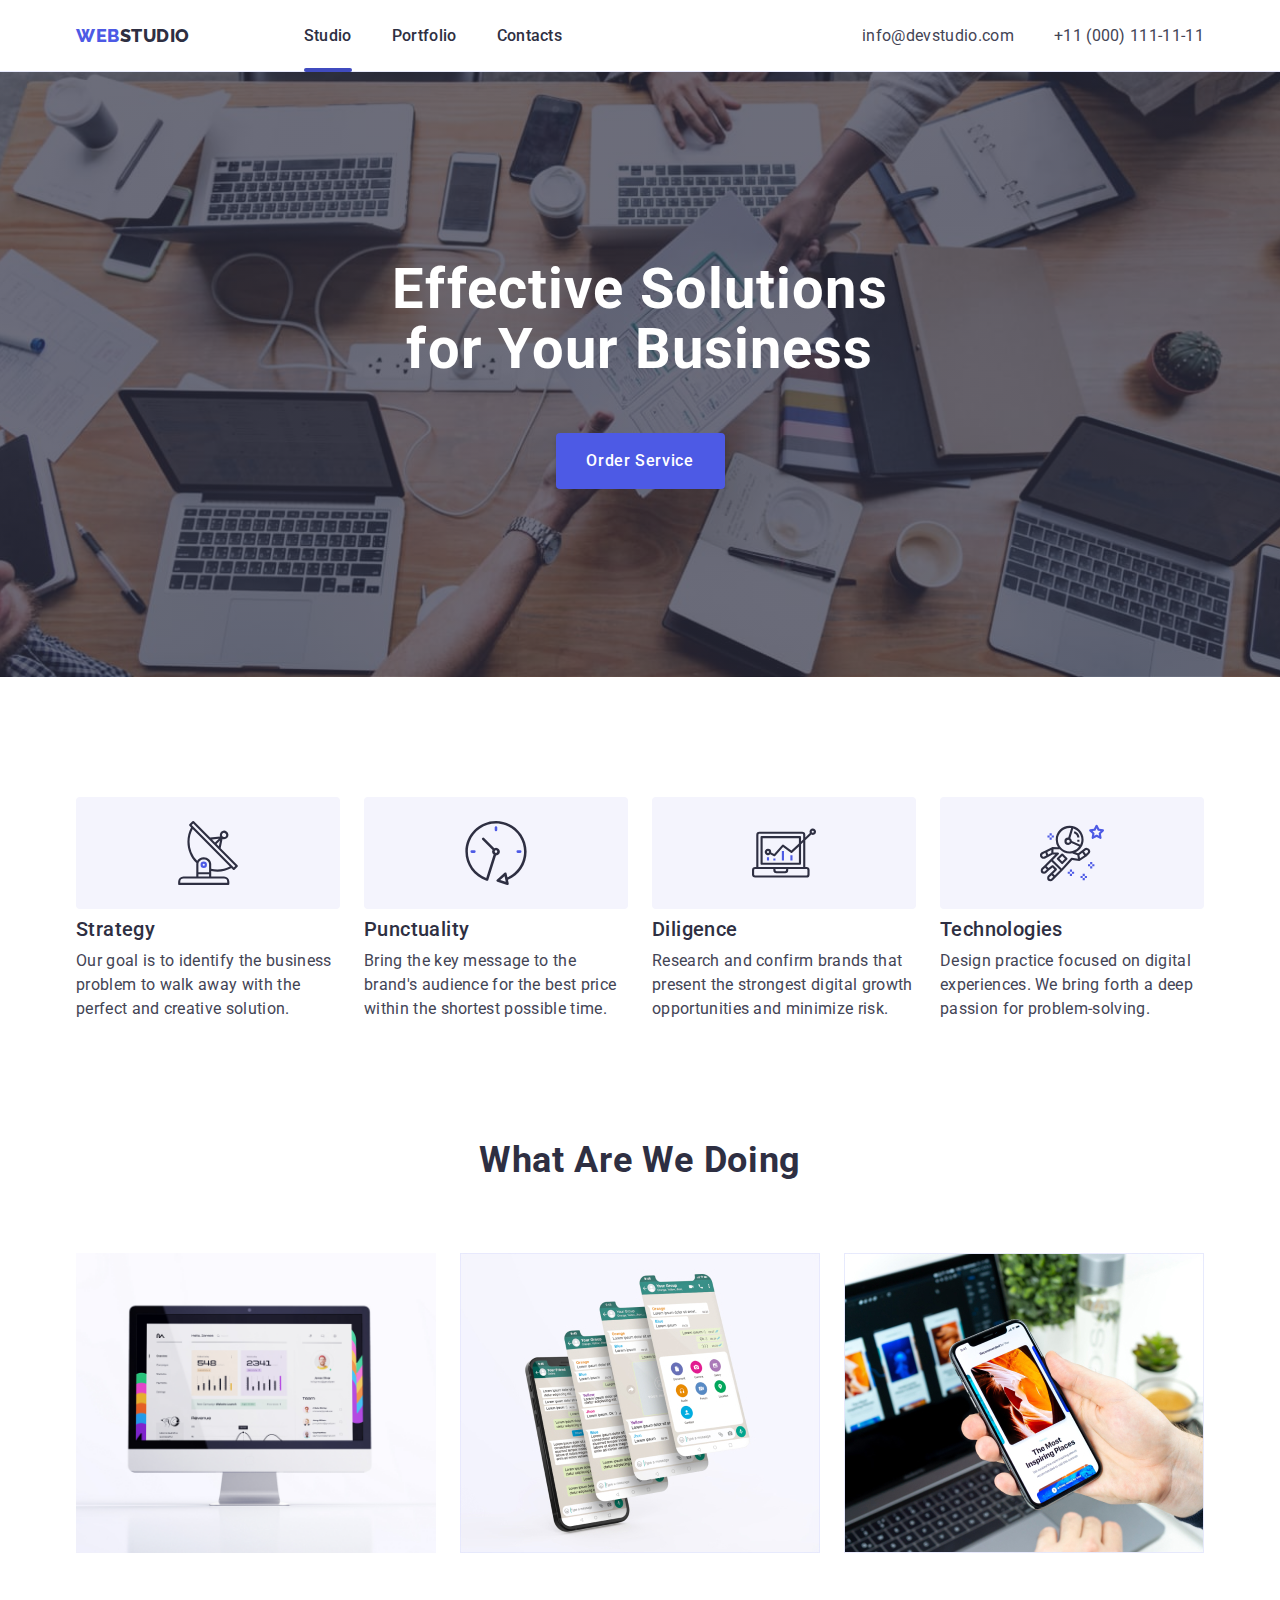
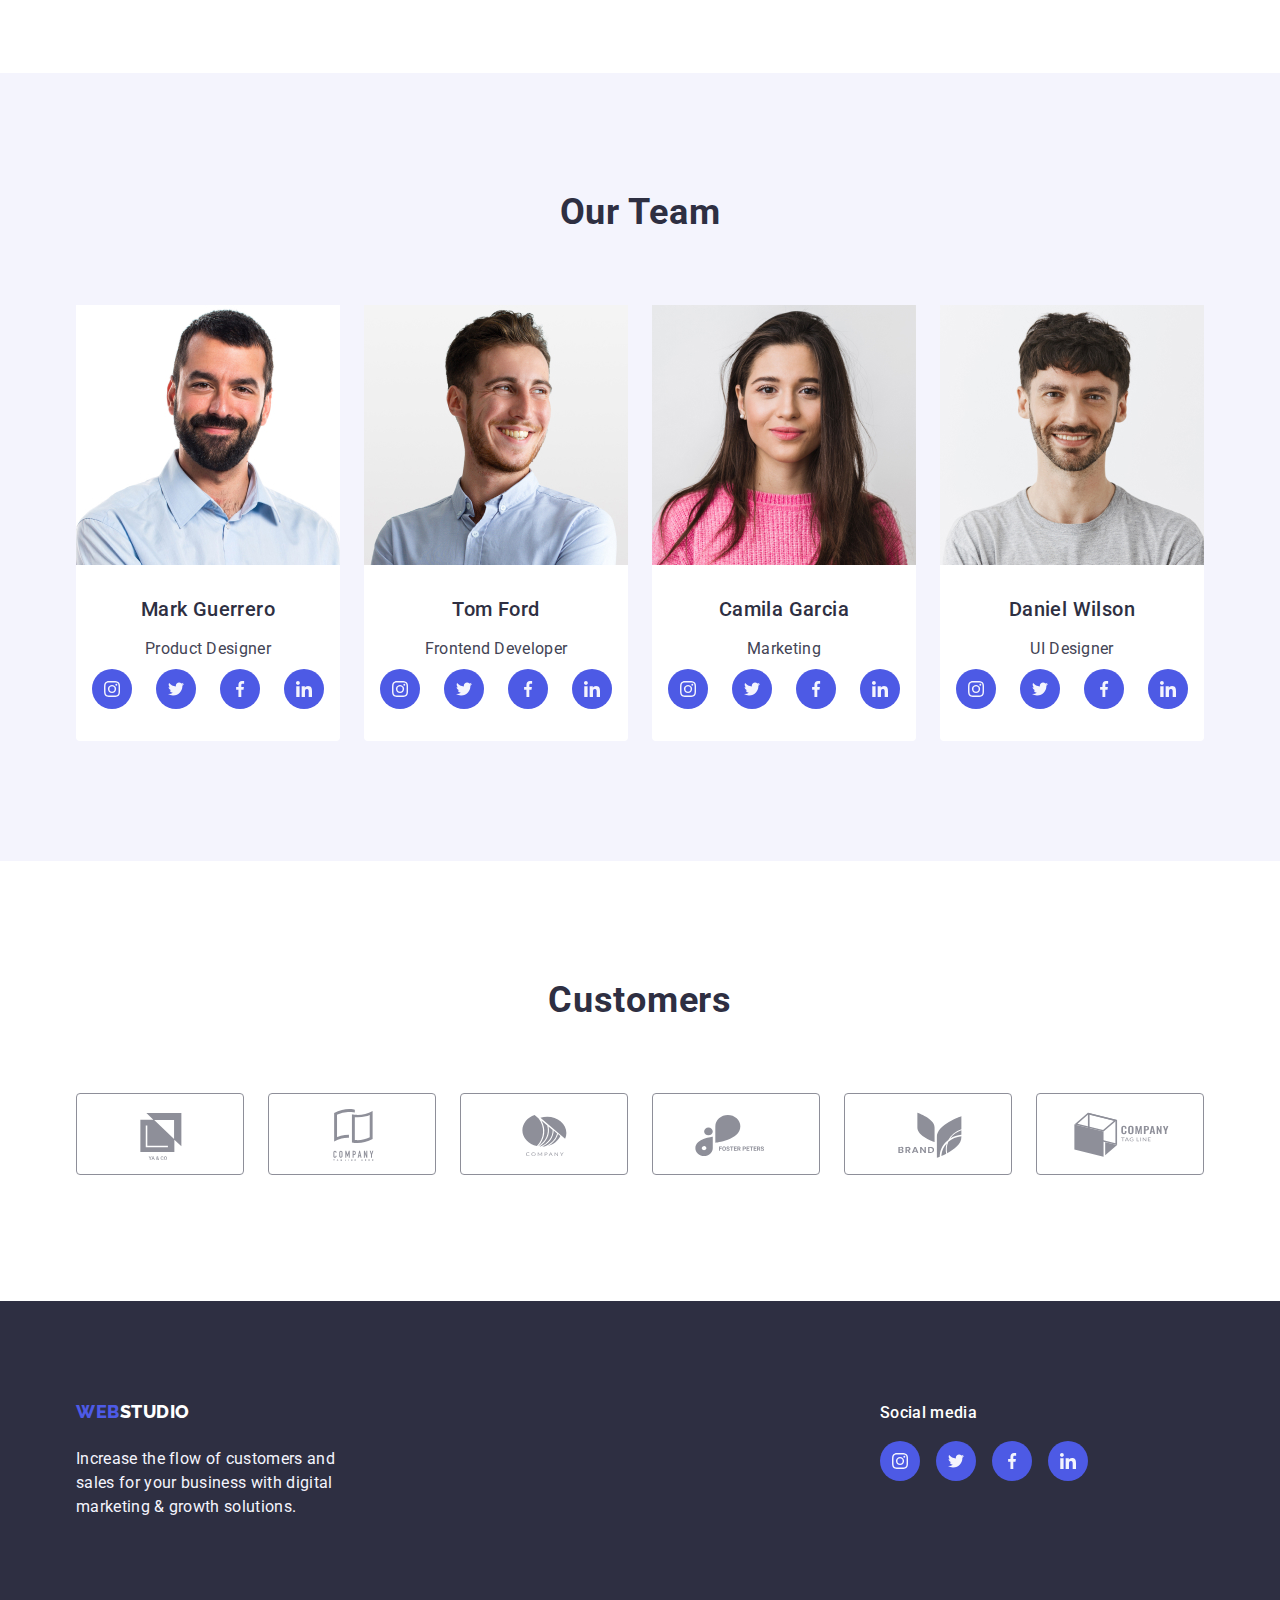
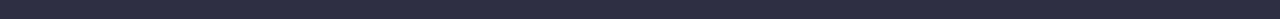
==== index.html @ 78d95cfb "Add files via upload" ====
<!DOCTYPE html>
<html lang="en">

<head>
    <meta charset="UTF-8">
    <meta name="viewport" content="width=device-width, initial-scale=1.0">
    <title>WebStudio</title>
    <link href="https://fonts.googleapis.com/css2?family=Raleway:wght@800&family=Roboto:wght@400;500;700;900&display=swap"
        rel="stylesheet">
    <link rel="stylesheet" href="https://cdnjs.cloudflare.com/ajax/libs/modern-normalize/2.0.0/modern-normalize.min.css">
    <link rel="stylesheet" href="./css/styles.css">
</head>

<body>
    <header class="page-header">
        <div class="container">
            <nav class="header-menu">
                <a class="page-logo" href="./index.html">WEB<spam class="head-studio">STUDIO</spam></a>
                <ul class="header-menu-list">
                    <li class="header-menu-item"><a class="page-nav-link current" href="./index.html">Studio<after></a></li>
                    <li class="header-menu-item"><a class="page-nav-link" href="./portfolio.html">Portfolio</a></li>
                    <li class="header-menu-item"><a class="page-nav-link" href="#contacts">Contacts</a></li>
                </ul>
            </nav>
            <address>
                <ul class="page-address">
                    <li><a class="page-address-link" href="mailto:info@devstudio.com">info@devstudio.com</a></li>
                    <li><a class="page-address-link" href="tel:+1100011111111">+11 (000) 111-11-11</a></li>
                </ul>
            </address>
        </div>
    </header>

    <main>
        <section class="page-main">
            <div class="container">
                <h1 class="page-title">Effective Solutions for Your Business</h1>
                <button class="title-button" type="button" data-modal-open>Order Service</button>
                    <div class="backdrop is-hidden" id="modalBackdrop" data-modal>
                        <div class="modal">
                            <button class="modal-close-btn" data-modal-close>
                                <a class="close-icons">
                                <svg width="8" height="8">
                                    <use href="./images/icons.svg#icon-close-black-18dp">
                                    </use>
                                </svg>
                                </a>
                            </button>
                        </div>
                    </div>
            </div>
        </section>
        
        <section class="page-bloc">
            <div class="container">
                <ul class="page-bloc-list"> 
                    <li>
                        <div class="page-bloc-wrapper">
                            <svg class="page-bloc-icons" width="64" height="64">
                                <use href="./images/icons.svg#icon-antenna-1">
                                </use>
                            </svg>
                        </div>
                        <h3 class="title">Strategy</h3>
                        <p class="text">Our goal is to identify the business problem to walk away with the perfect and creative solution.</p>
                    </li>
                    <li>
                        <div class="page-bloc-wrapper">
                            <svg class="page-bloc-icons" width="64" height="64">
                                <use href="./images/icons.svg#icon-clock-1">
                                </use>
                            </svg>
                        </div>
                        <h3 class="title">Punctuality</h3>
                        <p class="text">Bring the key message to the brand's audience for the best price within the shortest possible time.</p>
                    </li>
                    <li>
                        <div class="page-bloc-wrapper">
                            <svg class="page-bloc-icons" width="64" height="64">
                                <use href="./images/icons.svg#icon-diagram-1">
                                </use>
                            </svg>
                        </div>
                        <h3 class="title">Diligence</h3>
                        <p class="text">Research and confirm brands that present the strongest digital growth opportunities and minimize risk.
                    </p></li>
                    <li>
                        <div class="page-bloc-wrapper">
                            <svg class="page-bloc-icons" width="64" height="64">
                                <use href="./images/icons.svg#icon-astronaut-1">
                                </use>
                            </svg>
                        </div>
                        <h3 class="title">Technologies</h3>
                        <p class="text">Design practice focused on digital experiences. We bring forth a deep passion for problem-solving.</p>
                    </li>
                </ul>
            </div>
        </section>
        <section class="page-what">
            <div class="container">
                <h2 class="section-title">What Are We Doing</h2>
                <ul class="page-img">
                    <li class="page-img-item"><img src="./images/path-to-your-image-desktop.jpg" alt="Desktop project" width="360" height="300"></li>
                    <li class="page-img-item"><img src="./images/path-to-your-image-mobile.jpg" alt="Mobile project" width="360" height="300"></li>
                    <li class="page-img-item"><img src="./images/path-to-your-image-other.jpg" alt="Other project" width="360" height="300"></li>
                </ul>
            </div>
        </section>
        <section class="page-our">
            <div class="container">
                <h2 class="section-title">Our Team</h2>
                <ul class="page-our-img">
                    <li class="page-our-img-item"><img src="./images/path-to-mark-guerrero-image.jpg" alt="Mark Guerrero" width="264" height="260">
                    <div class="title-text">
                    <h3 class="title">Mark Guerrero</h3>
                    <p class="text">Product Designer</p>
                    <ul class="page-our-wrapper" style="display: flex; gap: 24px;">
                        <li class="social-item">
                            <a class="social-link"
                            href="https://instagram.com"
                            title="_blank" rel="noopener norefferrer"
                            aria-label="Link to instagram.com">
                            <svg class="page-icons" width="16" height="16">
                                <use href="./images/icons.svg#icon-instagram">
                                </use>
                            </svg>
                            </a>
                        </li>
                        <li class="social-item">
                            <a class="social-link" 
                            href="https://twitter.com" 
                            title="_blank" rel="noopener norefferrer"
                            aria-label="Link to twitter.com">
                            <svg class="page-icons" width="16" height="16">
                            <use href="./images/icons.svg#icon-twitter">
                            </use>
                            </svg>
                            </a>
                        </li>
                        <li class="social-item">
                            <a class="social-link" 
                            href="https://facebook.com" 
                            title="_blank" rel="noopener norefferrer"
                            aria-label="Link to facebook.com">
                            <svg class="page-icons" width="16" height="16">
                            <use href="./images/icons.svg#icon-facebook">
                            </use>
                            </svg>
                            </a>
                        </li>
                        <li class="social-item">
                            <a class="social-link" 
                            href="https://linkedin.com" 
                            title="_blank" rel="noopener norefferrer"
                            aria-label="Link to linkedin.com">
                            <svg class="page-icons" width="16" height="16">
                            <use href="./images/icons.svg#icon-linkedin">
                            </use>
                            </svg>
                            </a>
                        </li>
                    </ul>
                    </div>
                    </li>
                    <li class="page-our-img-item"><img src="./images/path-to-tom-ford-image.jpg" alt="Tom Ford" width="264" height="260">
                    <div class="title-text">
                    <h3 class="title">Tom Ford</h3>
                    <p class="text">Frontend Developer</p>
                    <ul class="page-our-wrapper" style="display: flex; gap: 24px;">
                        <li class="social-item">
                            <a class="social-link" href="https://instagram.com" title="_blank" rel="noopener norefferrer"
                                aria-label="Link to instagram.com">
                                <svg class="page-icons" width="16" height="16">
                                    <use href="./images/icons.svg#icon-instagram">
                                    </use>
                                </svg>
                            </a>
                        </li>
                        <li class="social-item">
                            <a class="social-link" href="https://twitter.com" title="_blank" rel="noopener norefferrer"
                                aria-label="Link to twitter.com">
                                <svg class="page-icons" width="16" height="16">
                                    <use href="./images/icons.svg#icon-twitter">
                                    </use>
                                </svg>
                            </a>
                        </li>
                        <li class="social-item">
                            <a class="social-link" href="https://facebook.com" title="_blank" rel="noopener norefferrer"
                                aria-label="Link to facebook.com">
                                <svg class="page-icons" width="16" height="16">
                                    <use href="./images/icons.svg#icon-facebook">
                                    </use>
                                </svg>
                            </a>
                        </li>
                        <li class="social-item">
                            <a class="social-link" href="https://linkedin.com" title="_blank" rel="noopener norefferrer"
                                aria-label="Link to linkedin.com">
                                <svg class="page-icons" width="16" height="16">
                                    <use href="./images/icons.svg#icon-linkedin">
                                    </use>
                                </svg>
                            </a>
                        </li>
                    </ul>
                    </div>
                    </li>
                    <li class="page-our-img-item"><img src="./images/path-to-camila-garcia-image.jpg" alt="Camila Garcia" width="264" height="260">
                    <div class="title-text">
                    <h3 class="title">Camila Garcia</h3>
                    <p class="text">Marketing</p>
                    <ul class="page-our-wrapper" style="display: flex; gap: 24px;">
                        <li class="social-item">
                            <a class="social-link" href="https://instagram.com" title="_blank" rel="noopener norefferrer"
                                aria-label="Link to instagram.com">
                                <svg class="page-icons" width="16" height="16">
                                    <use href="./images/icons.svg#icon-instagram">
                                    </use>
                                </svg>
                            </a>
                        </li>
                        <li class="social-item">
                            <a class="social-link" href="https://twitter.com" title="_blank" rel="noopener norefferrer"
                                aria-label="Link to twitter.com">
                                <svg class="page-icons" width="16" height="16">
                                    <use href="./images/icons.svg#icon-twitter">
                                    </use>
                                </svg>
                            </a>
                        </li>
                        <li class="social-item">
                            <a class="social-link" href="https://facebook.com" title="_blank" rel="noopener norefferrer"
                                aria-label="Link to facebook.com">
                                <svg class="page-icons" width="16" height="16">
                                    <use href="./images/icons.svg#icon-facebook">
                                    </use>
                                </svg>
                            </a>
                        </li>
                        <li class="social-item">
                            <a class="social-link" href="https://linkedin.com" title="_blank" rel="noopener norefferrer"
                                aria-label="Link to linkedin.com">
                                <svg class="page-icons" width="16" height="16">
                                    <use href="./images/icons.svg#icon-linkedin">
                                    </use>
                                </svg>
                            </a>
                        </li>
                    </ul>
                    </div>
                    </li>
                    <li class="page-our-img-item"><img src="./images/path-to-daniel-wilson-image.jpg" alt="Daniel Wilson" width="264" height="260">
                    <div class="title-text">
                    <h3 class="title">Daniel Wilson</h3>
                    <p class="text">UI Designer</p>
                    <ul class="page-our-wrapper" style="display: flex; gap: 24px;">
                        <li class="social-item">
                            <a class="social-link" href="https://instagram.com" title="_blank" rel="noopener norefferrer"
                                aria-label="Link to instagram.com">
                                <svg class="page-icons" width="16" height="16">
                                    <use href="./images/icons.svg#icon-instagram">
                                    </use>
                                </svg>
                            </a>
                        </li>
                        <li class="social-item">
                            <a class="social-link" href="https://twitter.com" title="_blank" rel="noopener norefferrer"
                                aria-label="Link to twitter.com">
                                <svg class="page-icons" width="16" height="16">
                                    <use href="./images/icons.svg#icon-twitter">
                                    </use>
                                </svg>
                            </a>
                        </li>
                        <li class="social-item">
                            <a class="social-link" href="https://facebook.com" title="_blank" rel="noopener norefferrer"
                                aria-label="Link to facebook.com">
                                <svg class="page-icons" width="16" height="16">
                                    <use href="./images/icons.svg#icon-facebook">
                                    </use>
                                </svg>
                            </a>
                        </li>
                        <li class="social-item">
                            <a class="social-link" href="https://linkedin.com" title="_blank" rel="noopener norefferrer"
                                aria-label="Link to linkedin.com">
                                <svg class="page-icons" width="16" height="16">
                                    <use href="./images/icons.svg#icon-linkedin">
                                    </use>
                                </svg>
                            </a>
                        </li>
                    </ul>
                    </div>
                    </li>
                </ul>
            </div>
        </section>
        <section class="page-customers">
            <div class="container">
                <h2 class="section-title">Customers</h2>
                <ul style="display: flex; gap: 24px;">
                    <li class="page-customers-wrapper">
                        <a class="page-customers-link">
                        <svg class="page-customers-icons" width="104" height="56">
                            <use href="./images/icons.svg#icon-Logo">
                            </use>
                        </svg>
                        </a>
                    </li>
                    <li class="page-customers-wrapper">
                        <a class="page-customers-link">
                        <svg class="page-customers-icons" width="104" height="56">
                            <use href="./images/icons.svg#icon-Logo-1">
                            </use>
                        </svg>
                        </a>
                    </li>
                    <li class="page-customers-wrapper">
                        <a class="page-customers-link">
                        <svg class="page-customers-icons" width="104" height="56">
                            <use href="./images/icons.svg#icon-Logo-2">
                            </use>
                        </svg>
                        </a>
                    </li>
                    <li class="page-customers-wrapper">
                        <a class="page-customers-link">
                            <svg class="page-customers-icons" width="104" height="56">
                                <use href="./images/icons.svg#icon-Logo-5">
                                </use>
                            </svg>
                        </a>
                    </li>
                    <li class="page-customers-wrapper">
                        <a class="page-customers-link">
                        <svg class="page-customers-icons" width="104" height="56">
                            <use href="./images/icons.svg#icon-Logo-3">
                            </use>
                        </svg>
                        </a>
                    </li>
                    <li class="page-customers-wrapper">
                        <a class="page-customers-link">
                        <svg class="page-customers-icons" width="104" height="56">
                            <use href="./images/icons.svg#icon-Logo-4">
                            </use>
                        </svg>
                        </a>
                    </li>
                </ul>
            </div>
        </section>
    </main>

    <footer class="page-footer">
        <div class="container">
        <div class="page-footer-logo">
            <a class="page-logo" href="./index.html">WEB<spam class="footer-studio">STUDIO</spam></a>
                <p class="text-footer">Increase the flow of customers and sales for your business with digital marketing & growth solutions.</p>
        </div>
        <div class="page-footer-text">
                <p class="title-footer">Social media</p>
        <ul class="page-our-wrapper" style="display: flex; gap: 16px;">
            <li class="social-item">
                <a class="footer-social-link" href="https://instagram.com" title="_blank" rel="noopener norefferrer"
                    aria-label="Link to instagram.com">
                    <svg class="page-icons" width="16" height="16">
                        <use href="./images/icons.svg#icon-instagram">
                        </use>
                    </svg>
                </a>
            </li>
            <li class="social-item">
                <a class="footer-social-link" href="https://twitter.com" title="_blank" rel="noopener norefferrer"
                    aria-label="Link to twitter.com">
                    <svg class="page-icons" width="16" height="16">
                        <use href="./images/icons.svg#icon-twitter">
                        </use>
                    </svg>
                </a>
            </li>
            <li class="social-item">
                <a class="footer-social-link" href="https://facebook.com" title="_blank" rel="noopener norefferrer"
                    aria-label="Link to facebook.com">
                    <svg class="page-icons" width="16" height="16">
                        <use href="./images/icons.svg#icon-facebook">
                        </use>
                    </svg>
                </a>
            </li>
            <li class="social-item">
                <a class="footer-social-link" href="https://linkedin.com" title="_blank" rel="noopener norefferrer"
                    aria-label="Link to linkedin.com">
                    <svg class="page-icons" width="16" height="16">
                        <use href="./images/icons.svg#icon-linkedin">
                        </use>
                    </svg>
                </a>
            </li>
        </ul>
        </div>
        </div>
    </footer>
    <script src="./js/modal.js"></script>
</body>

</html>
---- css/styles.css ----
:root {
    --iris: #4d5ae5;
    --ocean: #404bbf;
    --navy-blue: #2e2f42;
    --green: #31d0aa;
    --slate: #434455;
    --light-slate: #8e8f99;
    --cornflower: #e7e9fc;
    --cloud: #f4f4fd;
    --navy-blue-modal: rgba(46, 47, 66, 0.4);
    --grey: rgba(46, 47, 66, 0.7);
    --white: #fff;
    --dairy: #fcfcfc;
}

:root {
    --font-family: "Roboto", sans-serif;
    --second-family: "Raleway", sans-serif;
}

body {
    font-family: 'Roboto', sans-serif;
    color:#434455;;
    background: var(--white);
    font-size: 16px;
    line-height: 1.5;
}

h1,
h2,
h3,
h4,
h5,
h6,
p,
ul {
    margin: 0;
    padding: 0;
}

ul {
    list-style-type: none;
}

button {
    cursor: pointer;
}

a {
    text-decoration: none;
}

img {
    display: block;
    max-width: 100%;
    object-fit: cover;
}

.container {
    max-width: 1158px;
    width: 100%;
    padding: 0 15px;
    margin: 0 auto;
    overflow: auto;
}

.container>.item:last-child {
    margin-right: 0;
}

.container>.item:first-child {
    margin-left: 0;
}

.page-header {
    border-bottom: 1px solid var(--CORNFLOWER, #E7E9FC);
    background: var(--WHITE, #FFF);
    height: 72px;
    padding-top: 24px;
    padding-bottom: 24px;
}

.page-header .container {
    display: flex;
    justify-content: space-between;
    align-items: center;
} 

.head-studio {
    color: var(--navy-blue);
}

.page-logo {
    display: flex; 
    align-items: center; 
    margin-bottom: 25.5px;
    }


.page-logo {
    font-family: var(--second-family);
    font-weight: 800;
    font-size: 18px;
    line-height: 117%;
    letter-spacing: 0.54px;
    text-transform: uppercase;
    color: var(--iris);
}

.header-menu {
    display: flex;
    justify-content: space-between;
    align-items: center;
    margin-right: 300px;
    flex-grow: 1;
}

.header-menu-list {
    display: flex;
    gap: 40px;
}

.header-menu-item{

}

.page-nav-link {
    font-family: var(--font-family);
    font-weight: 500;
    font-size: 16px;
    line-height: 150%;
    letter-spacing: 0.32px;
    color: var(--navy-blue);
}

.page-nav-link:hover,
.page-nav-link:focus {
    color: var(--ocean); 
}

.page-nav-link {
        display: block;
        justify-content: center;
        align-items: center;
        flex-shrink: 0;
        line-height: 1,14;
}

.page-nav-link::after {
    content: '';
    display: block;
    width: 100%;
    height: 4px;
    border-radius: 2px;
    background-color: transparent;
    margin-top: 20px;
}

.page-nav-link.current::after {
    background-color: var(--OCEAN, #404BBF);
}


.page-address {
    display: flex;
    gap: 40px;
    justify-content: center;
    align-items: center;
    margin-bottom: 24px;
}

.page-address-link{
    font-family: var(--font-family);
    font-weight: 400;
    font-size: 16px;
    line-height: 150%;
    letter-spacing: 0.02em;
    color: var(--slate);
    font-style: normal;
}

.page-address-link:hover,
.page-address-link:focus {
    color: var(--ocean);
}

.page-address-link {
        display: flex;
        justify-content: center;
        align-items: center;
        flex-shrink: 0;
        gap: 4px;
    }

.page-main {
    background-image: linear-gradient(rgba(46, 47, 66, 0.7),
     rgba(46, 47, 66, 0.7)), url(../images/hero-bg.jpg);
    background-repeat: no-repeat;
    background-position: center;
    background-size: cover;
    padding-top: 188px;
    padding-bottom: 188px;
}

.page-main .container {
    display: flex;
    flex-direction: column;
    justify-content: center;
    align-items: center;
    text-align: center;  
}
.page-title {
    font-family: var(--font-family);
    font-weight: 700;
    font-size: 56px;
    line-height: 107%;
    letter-spacing: 1.12px;
    text-align: center;
    color: var(--white);
    max-width: 500px;
    margin-bottom: 53px;    
}

.title-button{
    font-family: var(--font-family);
    font-weight: 500;
    font-size: 16px;
    line-height: 150%;
    letter-spacing: 0.04em;
    color: var(--white);
    box-shadow: 0 4px 4px 0 rgba(0, 0, 0, 0.15);
    background: var(--iris);
    border-radius: 4px;
    width: 169px;
    height: 56px;
    border: none;        
}

.title-button .container {
        align-items: flex-start;
        gap: 10px;
        padding: 16px 32px;
}

.title-button:hover,
.title-button:focus {
    background: var(--ocean);
}

.backdrop{
    position: fixed;
        top: 80;
        left: 516;
        width: 408px;
        height: 584px;
        border-radius: 4px;
        background: var(--DAIRY, #FCFCFC);
        z-index: 1050;
        display: flex;
        align-items: center;
        justify-content: center;
}

.is-hidden {
    display: none;  
}

.backdrop.is-hidden {
    visibility: hidden;
    opacity: 0;
    pointer-events: none;
}

.backdrop:not(.is-hidden) {
    visibility: visible;
    opacity: 1;
    pointer-events: auto;
}

.modal {
    position: fixed;
    top: 80;
    left: 516;
    width: 408px;
    height: 584px;
    border-radius: 4px;
    z-index: 1051;
    display: flex;
}

.modal-close-btn {
    position: absolute;
    top: 10px;
    right: 10px;
    border: none;
    background: transparent;
    font-size: 24px;
    cursor: pointer;
    display: flex;
    fill: var(--CORNFLOWER, #E7E9FC);
}

.close-icons {
    display: flex;
    justify-content: center;
    align-items: center;
    width: 24px;
    height: 24px;
    color: #2E2F42;
    border-radius: 12px;
    top: 24px;
    right: 24px;
}

.page-bloc{
    padding-top: 120px;
    padding-bottom: 120px;
}

.page-bloc .container {
    display: flex;
    flex-direction: row; 
    justify-content: space-between;
    align-items: center;
    gap: 24px;
}

.page-bloc-list {
    display: flex;
    align-items: flex-start;
    gap: 24px;
}

.page-bloc-wrapper {
    width: 264px;
    height: 112px;
    flex-shrink: 0;
    border-radius: 4px;
    background: var(--CLOUD, #F4F4FD);
    box-sizing: border-box;
    padding: 24px;
    display: flex;
    justify-content: center;
    align-items: center;
    margin-bottom: 8px; 
}

.section-title {
    font-family: var(--font-family);
    font-weight: 700;
    font-size: 36px;
    line-height: 111%;
    letter-spacing: 0.02em;
    text-transform: capitalize;
    text-align: center;
    color: var(--navy-blue);
    margin-bottom: 72px;
}

.page-what {
    padding-bottom: 120px;
}

.page-img {
    display: flex;
    flex-direction: row;
    justify-content: space-between;
    align-items: center;
    gap: 24px;
}

.page-img-item {
    width: 100%;
    width: calc(100% - 48px);
}

.page-our {
    background: var(--CLOUD, #F4F4FD);
    padding-top: 120px;
    padding-bottom: 120px;
}

.page-our-img {
    display: flex;
    flex-direction: row;
    justify-content: space-between;
    align-items: center;
    gap: 24px;
}

.page-our-img-item {
        flex-direction: column;
        justify-content: center;
        align-items: center;
        gap: 32px;
        border-radius: 0px 0px 4px 4px;
        background: var(--WHITE, #FFF);
}

.page-our-wrapper {
    fill: var(--cloud);
}

.social-item{
    
}

.social-link {
    display: flex;
    justify-content: center;
    align-items: center;
    width: 40px;
    height: 40px;
    background: var(--iris);
    border-radius: 20px;
}

.social-link:hover,
.social-link:focus {
    background: var(--ocean);
} 

.title {
    font-family: var(--font-family);
    font-weight: 500;
    font-size: 20px;
    line-height: 120%;
    letter-spacing: 0.02em;
    color: var(--navy-blue);
    margin-bottom: 8px;
}

.text {
    font-family: var(--font-family);
    font-weight: 400;
    font-size: 16px;
    line-height: 150%;
    letter-spacing: 0.02em;
    color: var(--slate);
}

.title-text {
    display: flex;
        flex-direction: column;
        justify-content: center;
        align-items: center;
        gap: 8px;
        padding-bottom: 32px;
        padding-top: 32px;
        padding-left: 16px;
        padding-right: 16px;
        text-align: center;
}

.button-top {
    padding-top: 96px;
    padding-bottom: 72px;
}

.button-group {
    display: flex;
    flex-direction: row;
    justify-content: center;
    align-items: center;
    gap: 24px;
    margin-bottom: 72px;
}

.page-button {
    font-family: var(--font-family);
    font-weight: 500;
    font-size: 16px;
    line-height: 150%;
    letter-spacing: 0.04em;
    text-align: center;
    color: var(--iris);
    background: var(--cloud);
    padding: 12px 24px;
    border: 1px solid #fff;
    cursor: pointer;
}

.page-button:hover,
.page-button:focus {
    background: var(--ocean);
    color: #fff;
}

.grid {
    display: flex;
    grid-template-columns: repeat(3, 1fr);
    gap: 24px;
    padding: 32px;
    flex-wrap: wrap;
}

.grid-item {
    width: 100%;
    width: calc((100% - 48px)/3);
}

.title-text-grid {
    display: flex;
    flex-direction: column;
    flex-shrink: 0;
    gap: 8px;
    padding-bottom: 32px;
    padding-top: 32px;
    padding-left: 16px;
    padding-right: 16px;
    border: 1px solid var(--CORNFLOWER, #E7E9FC);
    background: var(--WHITE, #FFF);
}

.page-customers{
    padding-top: 120px;
    padding-bottom: 120px;
}

.page-customers .container {

}

.page-customers-wrapper{
    width: 168px;
    height: 88px;
}

.page-customers-link{
    display: inline-flex;
    align-items: flex-start;
    width: 100%;
    justify-content: center;
    padding: 12px;
    fill: var(--LIGHT-SLATE, #8E8F99);
    border-radius: 4px;
    border: 1px solid var(--LIGHT-SLATE, #8E8F99);
}

.page-customers-link:hover,
.page-customers-link:focus {
    fill: var(--ocean);
    border: 1px solid var(--ocean);
}

.page-footer{
    background: var(--navy-blue);
    padding-top: 100px;
    padding-bottom: 100px;
}

.page-footer .container{
    display: flex;
}

.footer-studio {
    color: #fff;
}

.text-footer{
    font-family: var(--font-family);
    font-weight: 400;
    font-size: 16px;
    line-height: 150%;
    letter-spacing: 0.02em;
    color: var(--cloud);
    width: 264px;
    margin-top: 15px;
}

.page-footer-text{
    display: block;
    justify-content: center;
    align-items: center;
    flex-shrink: 0;
    line-height: 1, 14;
    margin-left: 540px;
}

.title-footer{
    color: var(--WHITE, #FFF);
        font-family: Roboto;
        font-size: 16px;
        font-style: normal;
        font-weight: 500;
        line-height: 24px;
        letter-spacing: 0.32px;
        margin-bottom: 16px;
}

.footer-social-link {
    display: flex;
    justify-content: center;
    align-items: center;
    width: 40px;
    height: 40px;
    background: var(--iris);
    border-radius: 20px;
}

.footer-social-link:hover,
.footer-social-link:focus {
    background: var(--green);
}

.visually-hidden {
    position: absolute;
    width: 1px;
    height: 1px;
    margin: -1px;
    border: 0;
    padding: 0;
    white-space: nowrap;
    clip-path: inset(100%);
    clip: rect(0 0 0 0);
    overflow: hidden;
}

.item {
    margin-right: 20px;
}

.item:last-child {
    margin-right: 0;
}

.grid-item {
    position: relative;
    overflow: hidden;
}

.overlay {
    width: 360px;
    height: 300px;
    position: absolute;
    left: 0;
    right: 0;
    bottom: 0;
    background: var(--IRIS, #4D5AE5);
    text-align: center;
    transform: translateY(100%);
    transition: transform 0.3s ease;
    padding-top: 40px;
    padding-left: 32px;
    padding-right: 32px;
}

.grid-item:hover .overlay,
.grid-item:focus-within .overlay {
    transform: translateY(0);
}
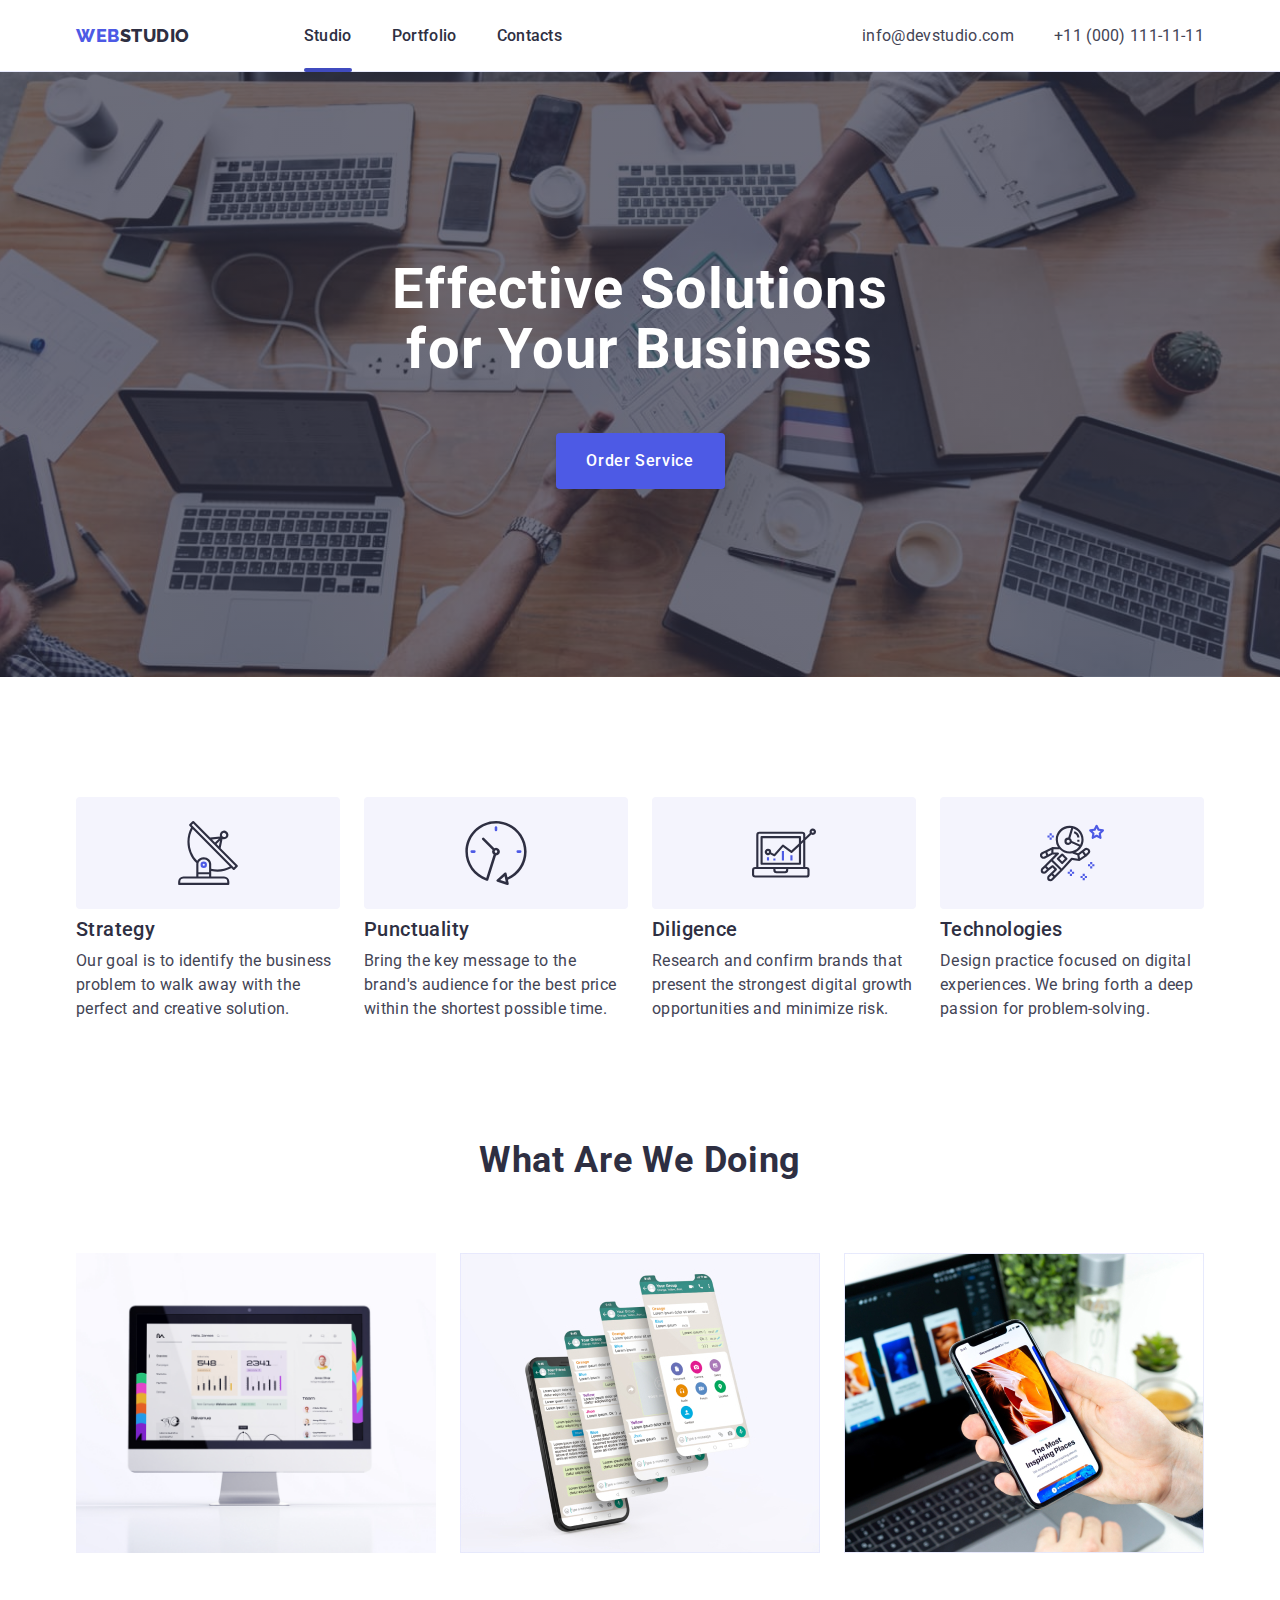
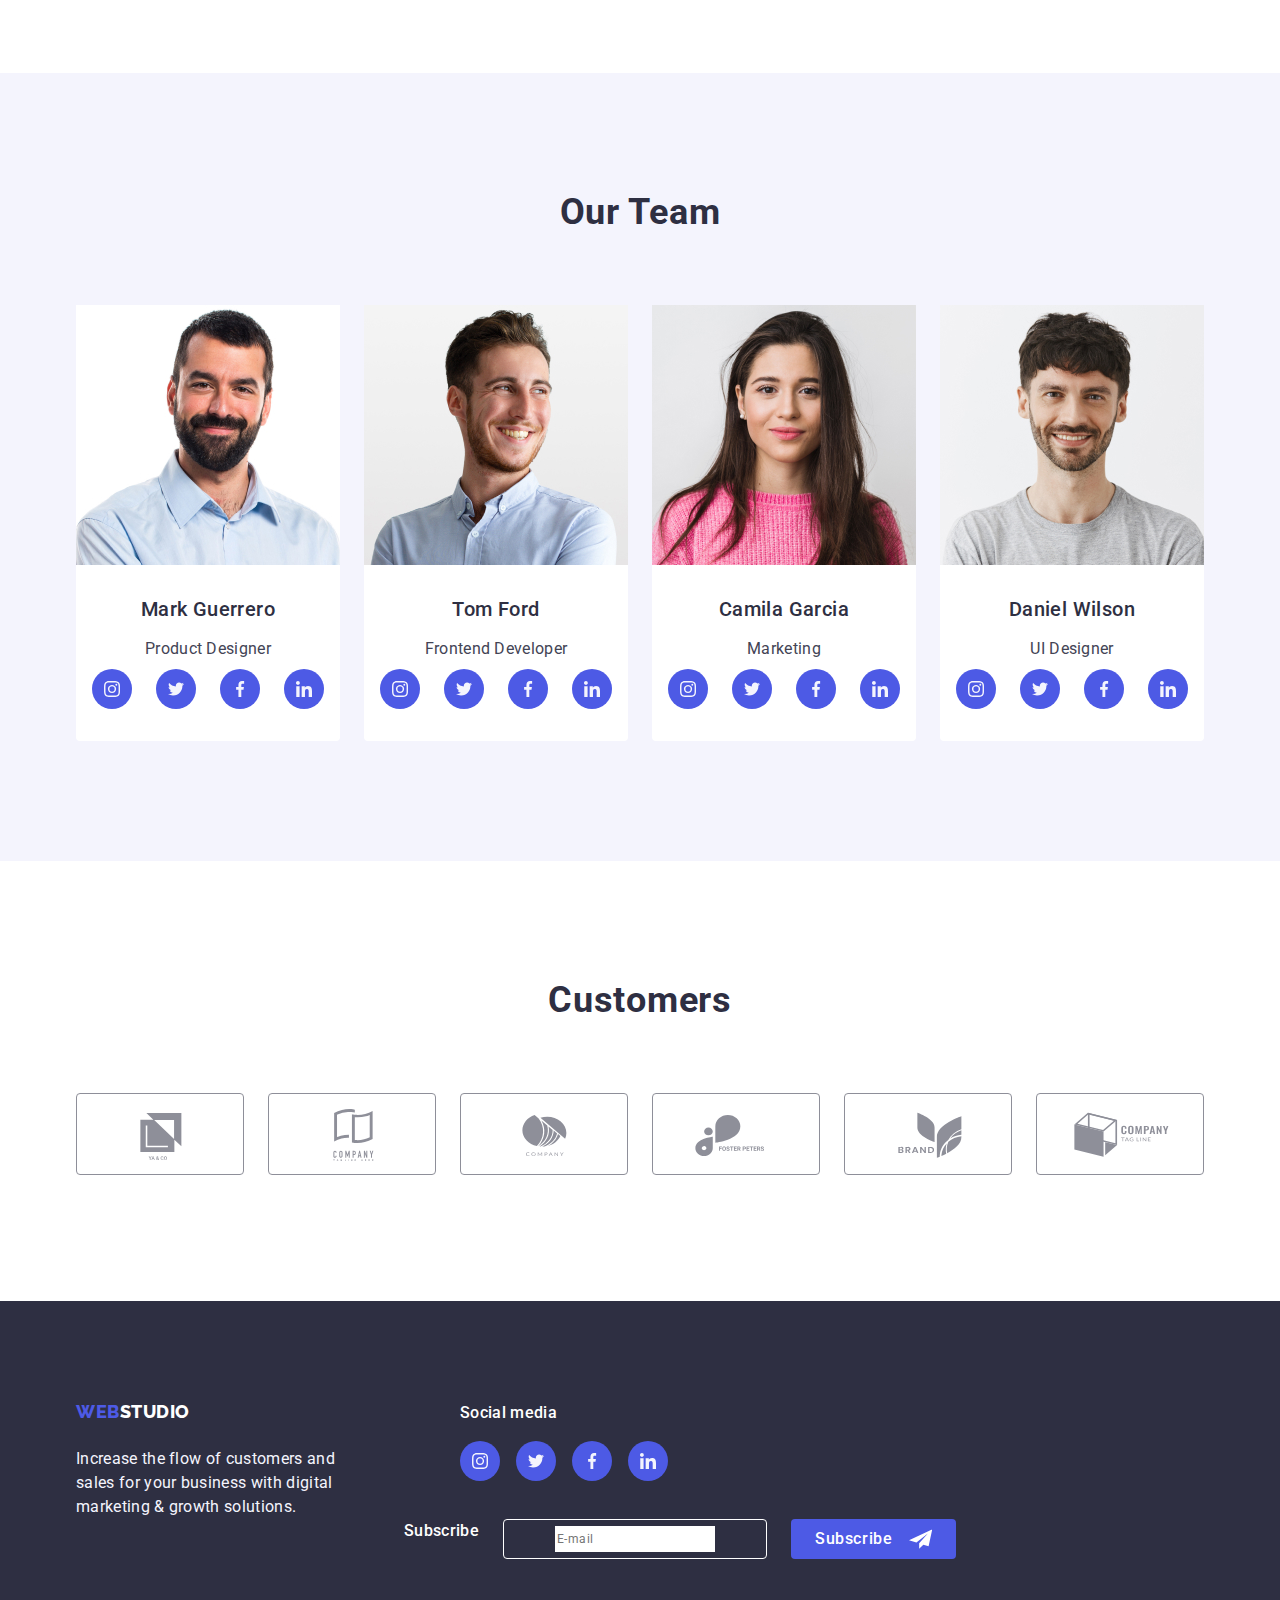
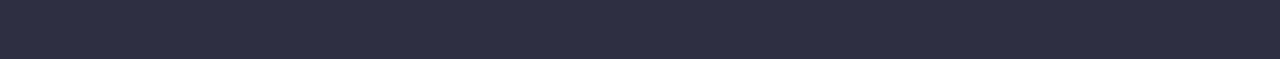
==== commit 6c3a2164: "Add files via upload" ====
--- a/index.html
+++ b/index.html
@@ -40,12 +40,44 @@
                         <div class="modal">
                             <button class="modal-close-btn" data-modal-close>
                                 <a class="close-icons">
-                                <svg width="8" height="8">
-                                    <use href="./images/icons.svg#icon-close-black-18dp">
+                                <svg width="24" height="24">
+                                    <use href="./images/icons.svg#icon-close">
                                     </use>
                                 </svg>
                                 </a>
                             </button>
+                            <div class="modal-box">
+                                <p class="title-modal">Leave your contacts and we will call you back</p>
+                                <form class="modal-form">
+                                    <div class="form-group">
+                                        <label class="modal-text">Name</label>
+                                        <input type="text" id="name" placeholder="">
+                                        <svg class="page-icons" width="18" height="18">
+                                            <use href="./images/icons.svg#icon-person-black-18dp">
+                                            </use>
+                                        </svg>
+                                    </div>
+                                    <div class="form-group">
+                                        <label class="modal-text">Phone</label>
+                                        <input type="tel" id="phone" placeholder="">
+                                    </div>
+                                    <div class="form-group">
+                                        <label class="modal-text">Email</label>
+                                        <input type="email" id="email" placeholder="">
+                                    </div>
+                                    <div class="form-group">
+                                        <label class="modal-text">Comment</label>
+                                        <textarea id="comment" placeholder="Text input"></textarea>
+                                    </div>
+                                    <div class="form-group">
+                                        <input type="checkbox" id="privacy-policy">
+                                        <label class="modal-text">I accept the terms and conditions of the Privacy Policy</label>
+                                    </div>
+                                    <button class="title-button" type="submit">
+                                        Send
+                                    </button>
+                                </form>
+                            </div>
                         </div>
                     </div>
             </div>
@@ -403,6 +435,19 @@
         </ul>
         </div>
         </div>
+        <div class="page-footer-subscribe">
+            <p class="title-footer">Subscribe</p>
+            <form class="form">
+            <input type="email" placeholder="E-mail" name="email">
+            </form>
+            <button class="form-button" type="submit">
+                <p class="text-form-button">Subscribe</p>
+                <svg class="page-icons" width="24" height="24">
+                    <use href="./images/icons.svg#icon-Frame-3">
+                    </use>
+                </svg>
+            </button>
+        </div>
     </footer>
     <script src="./js/modal.js"></script>
 </body>
--- a/css/styles.css
+++ b/css/styles.css
@@ -120,10 +120,6 @@
     gap: 40px;
 }
 
-.header-menu-item{
-
-}
-
 .page-nav-link {
     font-family: var(--font-family);
     font-weight: 500;
@@ -312,6 +308,67 @@
     right: 24px;
 }
 
+.modal-box {
+    display: flex;
+    flex-wrap: wrap;
+    padding-left: 24px;
+}
+
+.title-modal {
+    color: var(--NAVY-BLUE, #2E2F42);
+        text-align: center;;
+        font-family: Roboto;
+        font-size: 16px;
+        font-style: normal;
+        font-weight: 500;
+        line-height: 24px;
+        letter-spacing: 0.32px;
+        width: 360px;
+        padding-top: 72px;
+        padding-bottom: 16px;
+}
+
+.modal-form {
+    display: flex;
+    width: 360px;
+    height: 336px;
+    flex-direction: column;
+    align-items: flex-start;
+    gap: 8px;
+    
+}
+
+.form-group {
+    display: flex;
+    width: 360px;
+    height: 58px;
+    flex-direction: column;
+    margin-bottom: 4px;
+    
+}
+
+.modal-text {
+    color: var(--LIGHT-SLATE, #8E8F99);
+        font-family: Roboto;
+        font-size: 12px;
+        font-style: normal;
+        font-weight: 400;
+        line-height: 14px;
+        letter-spacing: 0.48px;
+        text-align: left;
+        
+}
+
+textarea{
+    color: var(--NAVY-BLUE-modal, rgba(46, 47, 66, 0.40));
+        font-family: Roboto;
+        font-size: 12px;
+        font-style: normal;
+        font-weight: 400;
+        line-height: 14px;
+        letter-spacing: 0.48px;
+}
+
 .page-bloc{
     padding-top: 120px;
     padding-bottom: 120px;
@@ -562,7 +619,7 @@
     font-weight: 400;
     font-size: 16px;
     line-height: 150%;
-    letter-spacing: 0.02em;
+    letter-spacing: 0.32px;
     color: var(--cloud);
     width: 264px;
     margin-top: 15px;
@@ -574,7 +631,7 @@
     align-items: center;
     flex-shrink: 0;
     line-height: 1, 14;
-    margin-left: 540px;
+    margin-left: 120px;
 }
 
 .title-footer{
@@ -601,6 +658,88 @@
 .footer-social-link:hover,
 .footer-social-link:focus {
     background: var(--green);
+}
+
+.page-footer-subscribe input[type="email"] {
+    border: none;
+    color: var(--WHITE, #FFF);
+        font-family: Roboto;
+        font-size: 12px;
+        font-style: normal;
+        font-weight: 400;
+        line-height: 24px;
+        letter-spacing: 0.48px;
+    
+}
+
+.page-footer-subscribe {
+    display: flex;
+    justify-content: center;
+    align-items: center;
+    flex-shrink: 0;
+    line-height: 1, 14;
+    margin-left: 80px;
+    gap: 24px;
+}
+
+input,
+textarea,
+button {
+    font-family: inherit;
+    line-height: inherit;
+}
+
+.form {
+    display: flex;
+    justify-content: center;
+    align-items: center;
+    width: 264px;
+    height: 40px;
+    gap: 12px;
+    border-radius: 4px;
+    border: 1px solid var(--WHITE, #FFF);
+    max-width: 300px;
+}
+
+.text-form {
+    color: var(--WHITE, #FFF);
+        font-family: Roboto;
+        font-size: 12px;
+        font-style: normal;
+        font-weight: 400;
+        line-height: 24px;
+        letter-spacing: 0.48px;
+        margin-left: 16px;
+}
+
+.form-button {
+    display: inline-flex;
+    width: 165px;
+    padding: 8px 24px;
+    justify-content: center;
+    align-items: center;
+    gap: 16px;
+    border-radius: 4px;
+    background: var(--IRIS, #4D5AE5);
+    fill: var(--WHITE, #FFFFFF);
+    border: none;
+    cursor: pointer;
+}
+
+.form-button:hover,
+.form-button:focus {
+    background: var(--ocean);
+}
+
+.text-form-button {
+    color: var(--WHITE, #FFF);
+        text-align: center;
+        font-family: Roboto;
+        font-size: 16px;
+        font-style: normal;
+        font-weight: 500;
+        line-height: 24px;
+        letter-spacing: 0.64px;
 }
 
 .visually-hidden {
@@ -645,6 +784,25 @@
     padding-right: 32px;
 }
 
+.overlay:hover,
+.overlay:focus {
+    width: 360px;
+        height: 300px;
+        position: absolute;
+        left: 0;
+        right: 0;
+        bottom: 0;
+        background: var(--IRIS, #4D5AE5);
+        text-align: center;
+        transform: translateY(100%);
+        transition: transform 0.3s ease;
+        padding-top: 40px;
+        padding-left: 32px;
+        padding-right: 32px;
+    opacity: 1;
+    visibility: visible;
+}
+
 .grid-item:hover .overlay,
 .grid-item:focus-within .overlay {
     transform: translateY(0);
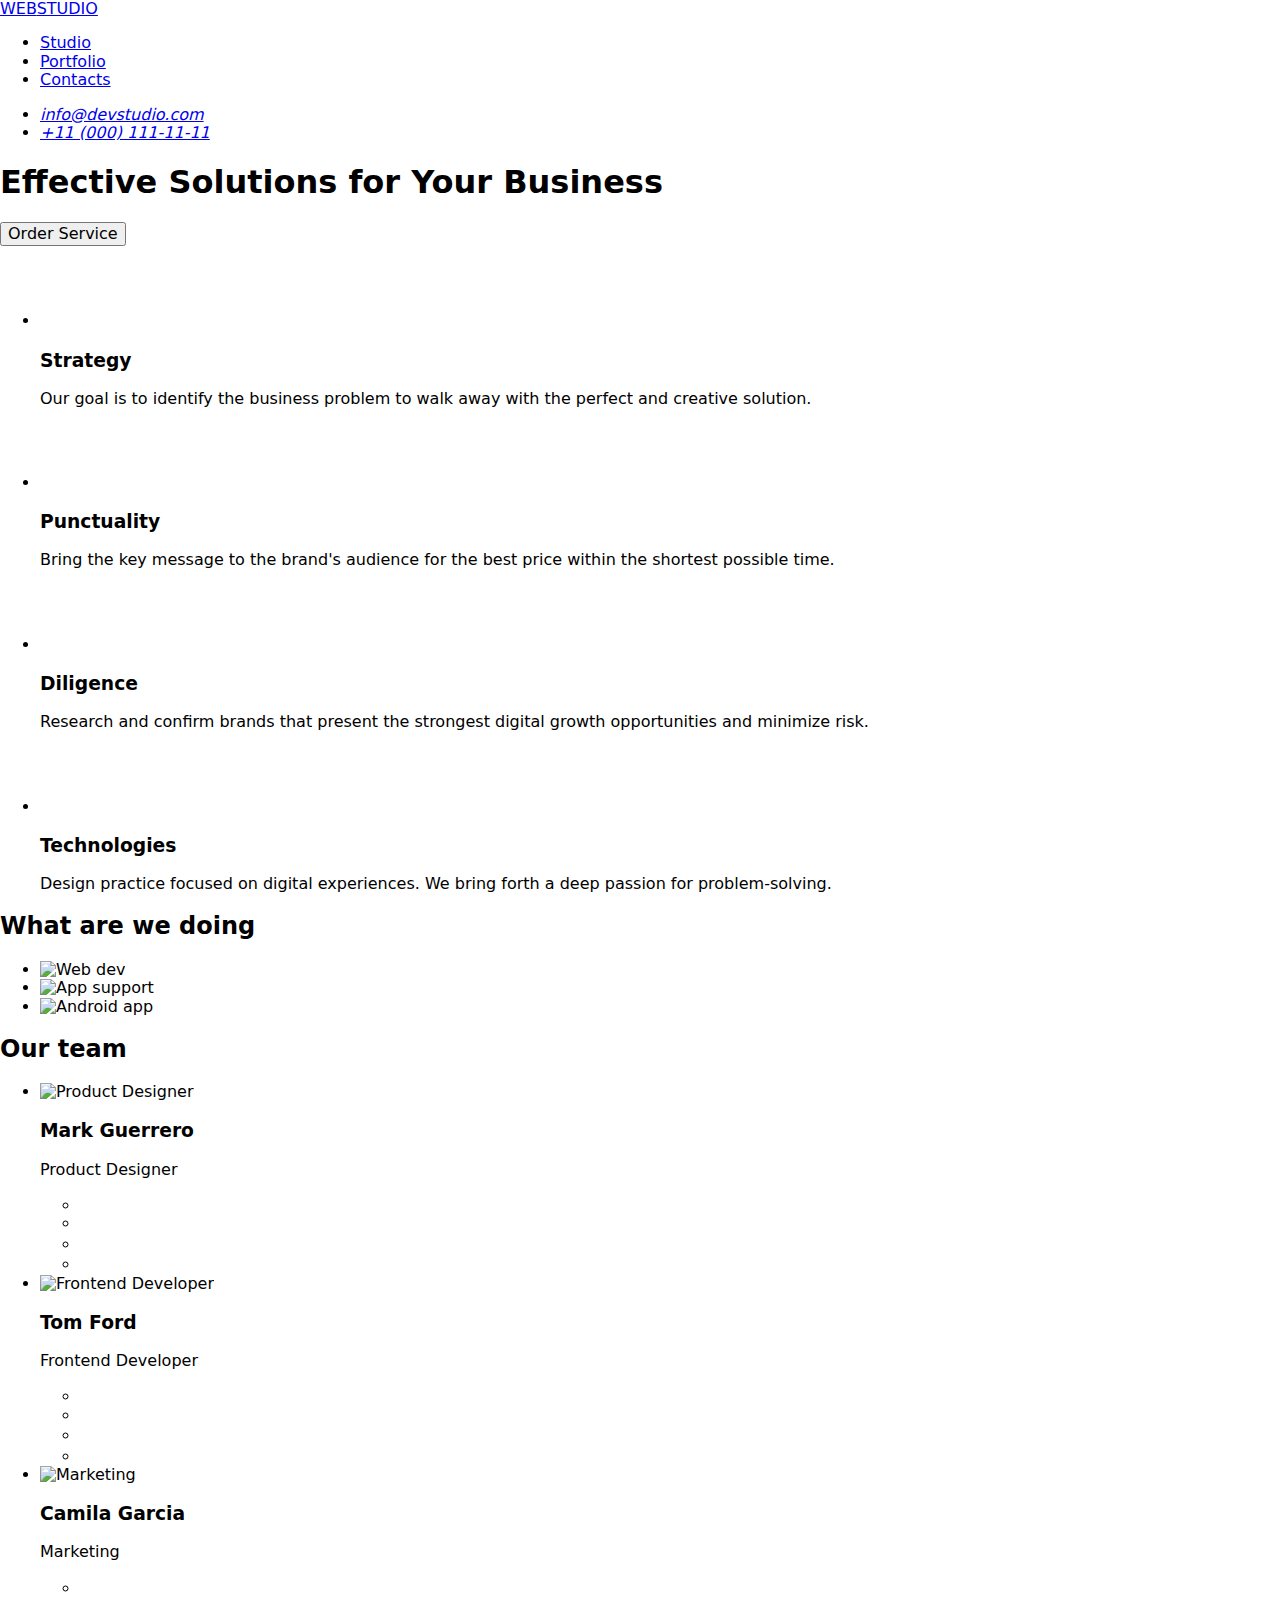
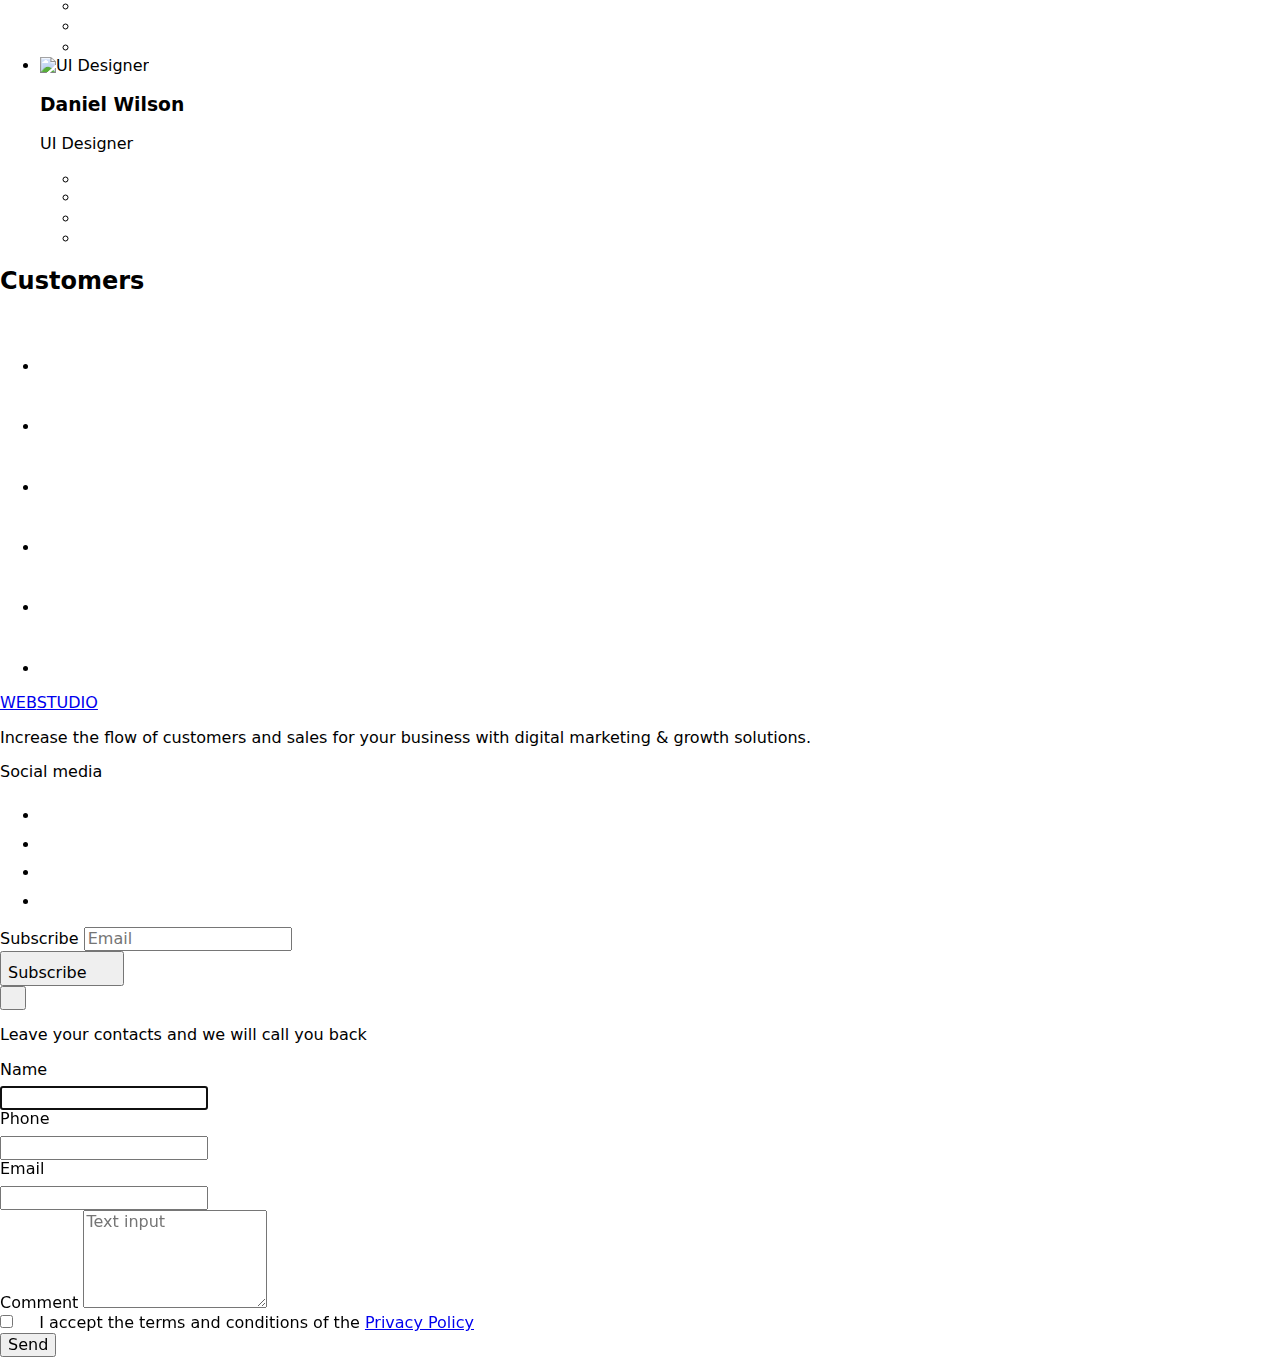
==== commit 9dc799a5: "Add files via upload" ====
--- a/index.html
+++ b/index.html
@@ -2,453 +2,452 @@
 <html lang="en">
 
 <head>
-    <meta charset="UTF-8">
-    <meta name="viewport" content="width=device-width, initial-scale=1.0">
-    <title>WebStudio</title>
-    <link href="https://fonts.googleapis.com/css2?family=Raleway:wght@800&family=Roboto:wght@400;500;700;900&display=swap"
+    <meta charset="UTF-8" />
+    <meta name="viewport" content="width=device-width, initial-scale=1.0" />
+    <title>Web Studio</title>
+    <!-- Fonts -->
+    <link rel="preconnect" href="https://fonts.googleapis.com">
+    <link rel="preconnect" href="https://fonts.gstatic.com" crossorigin>
+    <link href="https://fonts.googleapis.com/css2?family=Raleway:wght@800&family=Roboto:wght@400;500;700&display=swap"
         rel="stylesheet">
-    <link rel="stylesheet" href="https://cdnjs.cloudflare.com/ajax/libs/modern-normalize/2.0.0/modern-normalize.min.css">
+    <!-- Styles -->
+    <link rel="stylesheet" type="text/css"
+        href=" https://cdnjs.cloudflare.com/ajax/libs/modern-normalize/2.0.0/modern-normalize.min.css">
     <link rel="stylesheet" href="./css/styles.css">
 </head>
 
 <body>
-    <header class="page-header">
-        <div class="container">
-            <nav class="header-menu">
-                <a class="page-logo" href="./index.html">WEB<spam class="head-studio">STUDIO</spam></a>
-                <ul class="header-menu-list">
-                    <li class="header-menu-item"><a class="page-nav-link current" href="./index.html">Studio<after></a></li>
-                    <li class="header-menu-item"><a class="page-nav-link" href="./portfolio.html">Portfolio</a></li>
-                    <li class="header-menu-item"><a class="page-nav-link" href="#contacts">Contacts</a></li>
+    <header>
+        <div class="container header-container">
+            <nav>
+                <a href="./index.html" class="logo" width="44" height="21" alt="WebStudio">WEB<span>STUDIO</span></a>
+                <ul class="menu">
+                    <li><a href="./index.html" class="current">Studio</a></li>
+                    <li><a href="./portfolio.html">Portfolio</a></li>
+                    <li><a href="#">Contacts</a></li>
                 </ul>
             </nav>
-            <address>
-                <ul class="page-address">
-                    <li><a class="page-address-link" href="mailto:info@devstudio.com">info@devstudio.com</a></li>
-                    <li><a class="page-address-link" href="tel:+1100011111111">+11 (000) 111-11-11</a></li>
+            <address class="contacts">
+                <ul>
+                    <li><a href="mailto:info@devstudio.com">info@devstudio.com</a></li>
+                    <li><a href="tel:+11000111111">+11 (000) 111-11-11</a></li>
                 </ul>
             </address>
         </div>
     </header>
 
     <main>
-        <section class="page-main">
+        <section class="main-section">
             <div class="container">
-                <h1 class="page-title">Effective Solutions for Your Business</h1>
-                <button class="title-button" type="button" data-modal-open>Order Service</button>
-                    <div class="backdrop is-hidden" id="modalBackdrop" data-modal>
-                        <div class="modal">
-                            <button class="modal-close-btn" data-modal-close>
-                                <a class="close-icons">
-                                <svg width="24" height="24">
-                                    <use href="./images/icons.svg#icon-close">
-                                    </use>
-                                </svg>
-                                </a>
-                            </button>
-                            <div class="modal-box">
-                                <p class="title-modal">Leave your contacts and we will call you back</p>
-                                <form class="modal-form">
-                                    <div class="form-group">
-                                        <label class="modal-text">Name</label>
-                                        <input type="text" id="name" placeholder="">
-                                        <svg class="page-icons" width="18" height="18">
-                                            <use href="./images/icons.svg#icon-person-black-18dp">
-                                            </use>
-                                        </svg>
-                                    </div>
-                                    <div class="form-group">
-                                        <label class="modal-text">Phone</label>
-                                        <input type="tel" id="phone" placeholder="">
-                                    </div>
-                                    <div class="form-group">
-                                        <label class="modal-text">Email</label>
-                                        <input type="email" id="email" placeholder="">
-                                    </div>
-                                    <div class="form-group">
-                                        <label class="modal-text">Comment</label>
-                                        <textarea id="comment" placeholder="Text input"></textarea>
-                                    </div>
-                                    <div class="form-group">
-                                        <input type="checkbox" id="privacy-policy">
-                                        <label class="modal-text">I accept the terms and conditions of the Privacy Policy</label>
-                                    </div>
-                                    <button class="title-button" type="submit">
-                                        Send
-                                    </button>
-                                </form>
-                            </div>
-                        </div>
-                    </div>
+                <h1>Effective Solutions for Your Business</h1>
+                <button type="button" data-modal-open>Order Service</button>
             </div>
         </section>
-        
-        <section class="page-bloc">
+
+        <section class="features-list">
             <div class="container">
-                <ul class="page-bloc-list"> 
-                    <li>
-                        <div class="page-bloc-wrapper">
-                            <svg class="page-bloc-icons" width="64" height="64">
-                                <use href="./images/icons.svg#icon-antenna-1">
-                                </use>
-                            </svg>
-                        </div>
-                        <h3 class="title">Strategy</h3>
-                        <p class="text">Our goal is to identify the business problem to walk away with the perfect and creative solution.</p>
-                    </li>
-                    <li>
-                        <div class="page-bloc-wrapper">
-                            <svg class="page-bloc-icons" width="64" height="64">
-                                <use href="./images/icons.svg#icon-clock-1">
-                                </use>
-                            </svg>
-                        </div>
-                        <h3 class="title">Punctuality</h3>
-                        <p class="text">Bring the key message to the brand's audience for the best price within the shortest possible time.</p>
-                    </li>
-                    <li>
-                        <div class="page-bloc-wrapper">
-                            <svg class="page-bloc-icons" width="64" height="64">
-                                <use href="./images/icons.svg#icon-diagram-1">
-                                </use>
-                            </svg>
-                        </div>
-                        <h3 class="title">Diligence</h3>
-                        <p class="text">Research and confirm brands that present the strongest digital growth opportunities and minimize risk.
-                    </p></li>
-                    <li>
-                        <div class="page-bloc-wrapper">
-                            <svg class="page-bloc-icons" width="64" height="64">
-                                <use href="./images/icons.svg#icon-astronaut-1">
-                                </use>
-                            </svg>
-                        </div>
-                        <h3 class="title">Technologies</h3>
-                        <p class="text">Design practice focused on digital experiences. We bring forth a deep passion for problem-solving.</p>
+                <h2 hidden>features</h2>
+                <ul>
+                    <li class="feature">
+                        <div class="feature-icon">
+                            <svg width="64" height="64">
+                                <use href="./images/icons.svg#icon-antenna-1"></use>
+                            </svg>
+                        </div>
+                        <h3>Strategy</h3>
+                        <p>
+                            Our goal is to identify the business problem to walk away with the
+                            perfect and creative solution.
+                        </p>
+                    </li>
+                    <li class="feature">
+                        <div class="feature-icon">
+                            <svg width="64" height="64">
+                                <use href="./images/icons.svg#icon-clock-1"></use>
+                            </svg>
+                        </div>
+                        <h3>Punctuality</h3>
+                        <p>
+                            Bring the key message to the brand's audience for the best price
+                            within the shortest possible time.
+                        </p>
+                    </li>
+                    <li class="feature">
+                        <div class="feature-icon">
+                            <svg width="64" height="64">
+                                <use href="./images/icons.svg#icon-diagram-1"></use>
+                            </svg>
+                        </div>
+                        <h3>Diligence</h3>
+                        <p>
+                            Research and confirm brands that present the strongest digital
+                            growth opportunities and minimize risk.
+                        </p>
+                    </li>
+                    <li class="feature">
+                        <div class="feature-icon">
+                            <svg width="64" height="64">
+                                <use href="./images/icons.svg#icon-astronaut-1"></use>
+                            </svg>
+                        </div>
+                        <h3>Technologies</h3>
+                        <p>
+                            Design practice focused on digital experiences. We bring forth a
+                            deep passion for problem-solving.
+                        </p>
                     </li>
                 </ul>
             </div>
         </section>
-        <section class="page-what">
+
+        <section class="what-we-do">
             <div class="container">
-                <h2 class="section-title">What Are We Doing</h2>
-                <ul class="page-img">
-                    <li class="page-img-item"><img src="./images/path-to-your-image-desktop.jpg" alt="Desktop project" width="360" height="300"></li>
-                    <li class="page-img-item"><img src="./images/path-to-your-image-mobile.jpg" alt="Mobile project" width="360" height="300"></li>
-                    <li class="page-img-item"><img src="./images/path-to-your-image-other.jpg" alt="Other project" width="360" height="300"></li>
+                <h2>What are we doing</h2>
+                <ul>
+                    <li>
+                        <a><img src="./images/what_we_do1.jpg" width="360" height="300" alt="Web dev" /></a>
+                    </li>
+                    <li>
+                        <a><img src="./images/what_we_do2.jpg" width="360" height="300" alt="App support" /></a>
+                    </li>
+                    <li>
+                        <a><img src="./images/what_we_do3.jpg" width="360" height="300" alt="Android app" /></a>
+                    </li>
                 </ul>
             </div>
         </section>
-        <section class="page-our">
+
+        <section class="team">
             <div class="container">
-                <h2 class="section-title">Our Team</h2>
-                <ul class="page-our-img">
-                    <li class="page-our-img-item"><img src="./images/path-to-mark-guerrero-image.jpg" alt="Mark Guerrero" width="264" height="260">
-                    <div class="title-text">
-                    <h3 class="title">Mark Guerrero</h3>
-                    <p class="text">Product Designer</p>
-                    <ul class="page-our-wrapper" style="display: flex; gap: 24px;">
-                        <li class="social-item">
-                            <a class="social-link"
-                            href="https://instagram.com"
-                            title="_blank" rel="noopener norefferrer"
-                            aria-label="Link to instagram.com">
-                            <svg class="page-icons" width="16" height="16">
-                                <use href="./images/icons.svg#icon-instagram">
-                                </use>
-                            </svg>
-                            </a>
-                        </li>
-                        <li class="social-item">
-                            <a class="social-link" 
-                            href="https://twitter.com" 
-                            title="_blank" rel="noopener norefferrer"
-                            aria-label="Link to twitter.com">
-                            <svg class="page-icons" width="16" height="16">
-                            <use href="./images/icons.svg#icon-twitter">
-                            </use>
-                            </svg>
-                            </a>
-                        </li>
-                        <li class="social-item">
-                            <a class="social-link" 
-                            href="https://facebook.com" 
-                            title="_blank" rel="noopener norefferrer"
-                            aria-label="Link to facebook.com">
-                            <svg class="page-icons" width="16" height="16">
-                            <use href="./images/icons.svg#icon-facebook">
-                            </use>
-                            </svg>
-                            </a>
-                        </li>
-                        <li class="social-item">
-                            <a class="social-link" 
-                            href="https://linkedin.com" 
-                            title="_blank" rel="noopener norefferrer"
-                            aria-label="Link to linkedin.com">
-                            <svg class="page-icons" width="16" height="16">
-                            <use href="./images/icons.svg#icon-linkedin">
-                            </use>
-                            </svg>
-                            </a>
-                        </li>
-                    </ul>
-                    </div>
-                    </li>
-                    <li class="page-our-img-item"><img src="./images/path-to-tom-ford-image.jpg" alt="Tom Ford" width="264" height="260">
-                    <div class="title-text">
-                    <h3 class="title">Tom Ford</h3>
-                    <p class="text">Frontend Developer</p>
-                    <ul class="page-our-wrapper" style="display: flex; gap: 24px;">
-                        <li class="social-item">
-                            <a class="social-link" href="https://instagram.com" title="_blank" rel="noopener norefferrer"
-                                aria-label="Link to instagram.com">
-                                <svg class="page-icons" width="16" height="16">
-                                    <use href="./images/icons.svg#icon-instagram">
-                                    </use>
+                <h2>Our team</h2>
+                <ul>
+                    <li>
+                        <a><img src="./images/team/team3.jpg" width="264" height="260" alt="Product Designer" /></a>
+                        <div class="team-member">
+                            <h3>Mark Guerrero</h3>
+                            <p>Product Designer</p>
+                            <ul class="social-main">
+                                <li class="social-wrapper">
+                                    <a href="#">
+                                        <svg height="16" width="16">
+                                            <use href="./images/icons.svg#icon-instagram"></use>
+                                        </svg>
+                                    </a>
+                                </li>
+                                <li class="social-wrapper">
+                                    <a href="#">
+                                        <svg height="12" width="12">
+                                            <use href="./images/icons.svg#icon-twitter"></use>
+                                        </svg>
+                                    </a>
+                                </li>
+                                <li class="social-wrapper">
+                                    <a href="#">
+                                        <svg height="16" width="16">
+                                            <use href="./images/icons.svg#icon-facebook"></use>
+                                        </svg>
+                                    </a>
+                                </li>
+                                <li class="social-wrapper">
+                                    <a href="#">
+                                        <svg height="16" width="16">
+                                            <use href="./images/icons.svg#icon-linkedin"></use>
+                                        </svg>
+                                    </a>
+                                </li>
+                            </ul>
+                        </div>
+                    </li>
+                    <li>
+                        <a><img src="./images/team/team2.jpg" width="264" height="260" alt="Frontend Developer" /></a>
+                        <div class="team-member">
+                            <h3>Tom Ford</h3>
+                            <p>Frontend Developer</p>
+                            <ul class="social-main">
+                                <li class="social-wrapper">
+                                    <a href="#">
+                                        <svg height="16" width="16">
+                                            <use href="./images/icons.svg#icon-instagram"></use>
+                                        </svg>
+                                    </a>
+                                </li>
+                                <li class="social-wrapper">
+                                    <a href="#">
+                                        <svg height="12" width="12">
+                                            <use href="./images/icons.svg#icon-twitter"></use>
+                                        </svg>
+                                    </a>
+                                </li>
+                                <li class="social-wrapper">
+                                    <a href="#">
+                                        <svg height="16" width="16">
+                                            <use href="./images/icons.svg#icon-facebook"></use>
+                                        </svg>
+                                    </a>
+                                </li>
+                                <li class="social-wrapper">
+                                    <a href="#">
+                                        <svg height="16" width="16">
+                                            <use href="./images/icons.svg#icon-linkedin"></use>
+                                        </svg>
+                                    </a>
+                                </li>
+                            </ul>
+                        </div>
+                    </li>
+                    <li>
+                        <a><img src="./images/team/team1.jpg" width="264" height="260" alt="Marketing" /></a>
+                        <div class="team-member">
+                            <h3>Camila Garcia</h3>
+                            <p>Marketing</p>
+                            <ul class="social-main">
+                                <li class="social-wrapper">
+                                    <a href="#">
+                                        <svg height="16" width="16">
+                                            <use href="./images/icons.svg#icon-instagram"></use>
+                                        </svg>
+                                    </a>
+                                </li>
+                                <li class="social-wrapper">
+                                    <a href="#">
+                                        <svg height="12" width="12">
+                                            <use href="./images/icons.svg#icon-twitter"></use>
+                                        </svg>
+                                    </a>
+                                </li>
+                                <li class="social-wrapper">
+                                    <a href="#">
+                                        <svg height="16" width="16">
+                                            <use href="./images/icons.svg#icon-facebook"></use>
+                                        </svg>
+                                    </a>
+                                </li>
+                                <li class="social-wrapper">
+                                    <a href="#">
+                                        <svg height="16" width="16">
+                                            <use href="./images/icons.svg#icon-linkedin"></use>
+                                        </svg>
+                                    </a>
+                                </li>
+                            </ul>
+                        </div>
+                    </li>
+                    <li>
+                        <a><img src="./images/team/team.jpg" width="264" height="260" alt="UI Designer" /></a>
+                        <div class="team-member">
+                            <h3>Daniel Wilson</h3>
+                            <p>UI Designer</p>
+                            <ul class="social-main">
+                                <li class="social-wrapper">
+                                    <a href="#">
+                                        <svg height="16" width="16">
+                                            <use href="./images/icons.svg#icon-instagram"></use>
+                                        </svg>
+                                    </a>
+                                </li>
+                                <li class="social-wrapper">
+                                    <a href="#">
+                                        <svg height="12" width="12">
+                                            <use href="./images/icons.svg#icon-twitter"></use>
+                                        </svg>
+                                    </a>
+                                </li>
+                                <li class="social-wrapper">
+                                    <a href="#">
+                                        <svg height="16" width="16">
+                                            <use href="./images/icons.svg#icon-facebook"></use>
+                                        </svg>
+                                    </a>
+                                </li>
+                                <li class="social-wrapper">
+                                    <a href="#">
+                                        <svg height="16" width="16">
+                                            <use href="./images/icons.svg#icon-linkedin"></use>
+                                        </svg>
+                                    </a>
+                                </li>
+                            </ul>
+                        </div>
+                    </li>
+                </ul>
+            </div>
+        </section>
+        <section class="customers">
+            <div class="container">
+                <h2>Customers</h2>
+
+                <ul class="customers-wrapper">
+                    <li class="customer-card">
+                        <a href="#">
+                            <svg height="56" width="104" class="customer-icon">
+                                <use href="./images/icons.svg#icon-logo1"></use>
+                            </svg>
+                        </a>
+                    </li>
+                    <li class="customer-card">
+                        <a href="#">
+                            <svg height="56" width="104" class="customer-icon">
+                                <use href="./images/icons.svg#icon-logo2"></use>
+                            </svg>
+                        </a>
+                    </li>
+                    <li class="customer-card">
+                        <a href="#">
+                            <svg height="56" width="104" class="customer-icon">
+                                <use href="./images/icons.svg#icon-logo3"></use>
+                            </svg>
+                        </a>
+                    </li>
+                    <li class="customer-card">
+                        <a href="#">
+                            <svg height="56" width="104" class="customer-icon">
+                                <use href="./images/icons.svg#icon-logo4"></use>
+                            </svg>
+                        </a>
+                    </li>
+                    <li class="customer-card">
+                        <a href="#">
+                            <svg height="56" width="104" class="customer-icon">
+                                <use href="./images/icons.svg#icon-logo5"></use>
+                            </svg>
+                        </a>
+                    </li>
+                    <li class="customer-card">
+                        <a href="#">
+                            <svg height="56" width="104" class="customer-icon">
+                                <use href="./images/icons.svg#icon-logo6"></use>
+                            </svg>
+                        </a>
+                    </li>
+
+                </ul>
+            </div>
+        </section>
+    </main>
+
+    <footer>
+        <div class="container">
+            <div class="footer-wrapper">
+                <div>
+                    <a href="./index.html" class="logo">WEB<span>STUDIO</span></a>
+                    <p class="footer-p">Increase the flow of customers and sales for your business with digital
+                        marketing & growth
+                        solutions.</p>
+                </div>
+                <div class="social-footer">
+                    <p>Social media</p>
+                    <ul class="footer-social-wrapper">
+                        <li class="social-wrapper">
+                            <a href="#">
+                                <svg height="24" width="24">
+                                    <use href="./images/icons.svg#icon-instagram"></use>
                                 </svg>
                             </a>
                         </li>
-                        <li class="social-item">
-                            <a class="social-link" href="https://twitter.com" title="_blank" rel="noopener norefferrer"
-                                aria-label="Link to twitter.com">
-                                <svg class="page-icons" width="16" height="16">
-                                    <use href="./images/icons.svg#icon-twitter">
-                                    </use>
+                        <li class="social-wrapper">
+                            <a href="#">
+                                <svg height="24" width="24">
+                                    <use href="./images/icons.svg#icon-twitter"></use>
                                 </svg>
                             </a>
                         </li>
-                        <li class="social-item">
-                            <a class="social-link" href="https://facebook.com" title="_blank" rel="noopener norefferrer"
-                                aria-label="Link to facebook.com">
-                                <svg class="page-icons" width="16" height="16">
-                                    <use href="./images/icons.svg#icon-facebook">
-                                    </use>
+                        <li class="social-wrapper">
+                            <a href="#">
+                                <svg height="24" width="24">
+                                    <use href="./images/icons.svg#icon-facebook"></use>
                                 </svg>
                             </a>
                         </li>
-                        <li class="social-item">
-                            <a class="social-link" href="https://linkedin.com" title="_blank" rel="noopener norefferrer"
-                                aria-label="Link to linkedin.com">
-                                <svg class="page-icons" width="16" height="16">
-                                    <use href="./images/icons.svg#icon-linkedin">
-                                    </use>
+                        <li class="social-wrapper">
+                            <a href="#">
+                                <svg height="24" width="24">
+                                    <use href="./images/icons.svg#icon-linkedin"></use>
                                 </svg>
                             </a>
                         </li>
                     </ul>
-                    </div>
-                    </li>
-                    <li class="page-our-img-item"><img src="./images/path-to-camila-garcia-image.jpg" alt="Camila Garcia" width="264" height="260">
-                    <div class="title-text">
-                    <h3 class="title">Camila Garcia</h3>
-                    <p class="text">Marketing</p>
-                    <ul class="page-our-wrapper" style="display: flex; gap: 24px;">
-                        <li class="social-item">
-                            <a class="social-link" href="https://instagram.com" title="_blank" rel="noopener norefferrer"
-                                aria-label="Link to instagram.com">
-                                <svg class="page-icons" width="16" height="16">
-                                    <use href="./images/icons.svg#icon-instagram">
-                                    </use>
-                                </svg>
-                            </a>
-                        </li>
-                        <li class="social-item">
-                            <a class="social-link" href="https://twitter.com" title="_blank" rel="noopener norefferrer"
-                                aria-label="Link to twitter.com">
-                                <svg class="page-icons" width="16" height="16">
-                                    <use href="./images/icons.svg#icon-twitter">
-                                    </use>
-                                </svg>
-                            </a>
-                        </li>
-                        <li class="social-item">
-                            <a class="social-link" href="https://facebook.com" title="_blank" rel="noopener norefferrer"
-                                aria-label="Link to facebook.com">
-                                <svg class="page-icons" width="16" height="16">
-                                    <use href="./images/icons.svg#icon-facebook">
-                                    </use>
-                                </svg>
-                            </a>
-                        </li>
-                        <li class="social-item">
-                            <a class="social-link" href="https://linkedin.com" title="_blank" rel="noopener norefferrer"
-                                aria-label="Link to linkedin.com">
-                                <svg class="page-icons" width="16" height="16">
-                                    <use href="./images/icons.svg#icon-linkedin">
-                                    </use>
-                                </svg>
-                            </a>
-                        </li>
-                    </ul>
-                    </div>
-                    </li>
-                    <li class="page-our-img-item"><img src="./images/path-to-daniel-wilson-image.jpg" alt="Daniel Wilson" width="264" height="260">
-                    <div class="title-text">
-                    <h3 class="title">Daniel Wilson</h3>
-                    <p class="text">UI Designer</p>
-                    <ul class="page-our-wrapper" style="display: flex; gap: 24px;">
-                        <li class="social-item">
-                            <a class="social-link" href="https://instagram.com" title="_blank" rel="noopener norefferrer"
-                                aria-label="Link to instagram.com">
-                                <svg class="page-icons" width="16" height="16">
-                                    <use href="./images/icons.svg#icon-instagram">
-                                    </use>
-                                </svg>
-                            </a>
-                        </li>
-                        <li class="social-item">
-                            <a class="social-link" href="https://twitter.com" title="_blank" rel="noopener norefferrer"
-                                aria-label="Link to twitter.com">
-                                <svg class="page-icons" width="16" height="16">
-                                    <use href="./images/icons.svg#icon-twitter">
-                                    </use>
-                                </svg>
-                            </a>
-                        </li>
-                        <li class="social-item">
-                            <a class="social-link" href="https://facebook.com" title="_blank" rel="noopener norefferrer"
-                                aria-label="Link to facebook.com">
-                                <svg class="page-icons" width="16" height="16">
-                                    <use href="./images/icons.svg#icon-facebook">
-                                    </use>
-                                </svg>
-                            </a>
-                        </li>
-                        <li class="social-item">
-                            <a class="social-link" href="https://linkedin.com" title="_blank" rel="noopener norefferrer"
-                                aria-label="Link to linkedin.com">
-                                <svg class="page-icons" width="16" height="16">
-                                    <use href="./images/icons.svg#icon-linkedin">
-                                    </use>
-                                </svg>
-                            </a>
-                        </li>
-                    </ul>
-                    </div>
-                    </li>
-                </ul>
-            </div>
-        </section>
-        <section class="page-customers">
-            <div class="container">
-                <h2 class="section-title">Customers</h2>
-                <ul style="display: flex; gap: 24px;">
-                    <li class="page-customers-wrapper">
-                        <a class="page-customers-link">
-                        <svg class="page-customers-icons" width="104" height="56">
-                            <use href="./images/icons.svg#icon-Logo">
-                            </use>
-                        </svg>
-                        </a>
-                    </li>
-                    <li class="page-customers-wrapper">
-                        <a class="page-customers-link">
-                        <svg class="page-customers-icons" width="104" height="56">
-                            <use href="./images/icons.svg#icon-Logo-1">
-                            </use>
-                        </svg>
-                        </a>
-                    </li>
-                    <li class="page-customers-wrapper">
-                        <a class="page-customers-link">
-                        <svg class="page-customers-icons" width="104" height="56">
-                            <use href="./images/icons.svg#icon-Logo-2">
-                            </use>
-                        </svg>
-                        </a>
-                    </li>
-                    <li class="page-customers-wrapper">
-                        <a class="page-customers-link">
-                            <svg class="page-customers-icons" width="104" height="56">
-                                <use href="./images/icons.svg#icon-Logo-5">
-                                </use>
-                            </svg>
-                        </a>
-                    </li>
-                    <li class="page-customers-wrapper">
-                        <a class="page-customers-link">
-                        <svg class="page-customers-icons" width="104" height="56">
-                            <use href="./images/icons.svg#icon-Logo-3">
-                            </use>
-                        </svg>
-                        </a>
-                    </li>
-                    <li class="page-customers-wrapper">
-                        <a class="page-customers-link">
-                        <svg class="page-customers-icons" width="104" height="56">
-                            <use href="./images/icons.svg#icon-Logo-4">
-                            </use>
-                        </svg>
-                        </a>
-                    </li>
-                </ul>
-            </div>
-        </section>
-    </main>
-
-    <footer class="page-footer">
-        <div class="container">
-        <div class="page-footer-logo">
-            <a class="page-logo" href="./index.html">WEB<spam class="footer-studio">STUDIO</spam></a>
-                <p class="text-footer">Increase the flow of customers and sales for your business with digital marketing & growth solutions.</p>
+                </div>
+                <div style="display: flex;flex-direction: row">
+                    <form class="footer-form" name="subscription">
+                        <div class="field-wrapper footer-email">
+                            <label for="f_email">Subscribe
+                                <input type="email" name="f_email" class="form-group" required placeholder="Email">
+                            </label>
+                        </div>
+                        <button type="submit">
+                            <span>Subscribe</span>
+                            <svg class="modal-btn-icon" width="24" height="24">
+                                <use href="./images/icons.svg#icon-subscribe"></use>
+                            </svg>
+                        </button>
+                    </form>
+                </div>
+            </div>
         </div>
-        <div class="page-footer-text">
-                <p class="title-footer">Social media</p>
-        <ul class="page-our-wrapper" style="display: flex; gap: 16px;">
-            <li class="social-item">
-                <a class="footer-social-link" href="https://instagram.com" title="_blank" rel="noopener norefferrer"
-                    aria-label="Link to instagram.com">
-                    <svg class="page-icons" width="16" height="16">
-                        <use href="./images/icons.svg#icon-instagram">
-                        </use>
-                    </svg>
-                </a>
-            </li>
-            <li class="social-item">
-                <a class="footer-social-link" href="https://twitter.com" title="_blank" rel="noopener norefferrer"
-                    aria-label="Link to twitter.com">
-                    <svg class="page-icons" width="16" height="16">
-                        <use href="./images/icons.svg#icon-twitter">
-                        </use>
-                    </svg>
-                </a>
-            </li>
-            <li class="social-item">
-                <a class="footer-social-link" href="https://facebook.com" title="_blank" rel="noopener norefferrer"
-                    aria-label="Link to facebook.com">
-                    <svg class="page-icons" width="16" height="16">
-                        <use href="./images/icons.svg#icon-facebook">
-                        </use>
-                    </svg>
-                </a>
-            </li>
-            <li class="social-item">
-                <a class="footer-social-link" href="https://linkedin.com" title="_blank" rel="noopener norefferrer"
-                    aria-label="Link to linkedin.com">
-                    <svg class="page-icons" width="16" height="16">
-                        <use href="./images/icons.svg#icon-linkedin">
-                        </use>
-                    </svg>
-                </a>
-            </li>
-        </ul>
-        </div>
-        </div>
-        <div class="page-footer-subscribe">
-            <p class="title-footer">Subscribe</p>
-            <form class="form">
-            <input type="email" placeholder="E-mail" name="email">
-            </form>
-            <button class="form-button" type="submit">
-                <p class="text-form-button">Subscribe</p>
-                <svg class="page-icons" width="24" height="24">
-                    <use href="./images/icons.svg#icon-Frame-3">
-                    </use>
+    </footer>
+
+    <div class="backdrop is-hidden" data-modal>
+        <div class="modal">
+            <button class="modal-btn" type="button" data-modal-close>
+                <svg class="modal-btn-icon" width="10" height="10">
+                    <use href="./images/icons.svg#close"></use>
                 </svg>
             </button>
+            <p class="header-modal">Leave your contacts and we will call you back</p>
+            <form method="post" action="#" name="getInfo">
+
+                <div class="modal-field">
+                    <label for="f_name" class="modal-label">Name</label>
+                    <div class="modal-box">
+                        <input type="text" name="f_name" id="f_name" class="modal-input" required autofocus>
+                        <svg width="18" height="24" class="modal-icon">
+                            <use href="./images/icons.svg#icon-person-black"></use>
+                        </svg>
+                    </div>
+                </div>
+                <div class="modal-field">
+                    <label for="f_phone" class="modal-label">Phone</label>
+                    <div class="modal-box">
+                        <input type="text" name="f_phone" id="f_phone" class="modal-input" required>
+                        <svg width="18" height="24" class="modal-icon">
+                            <use href="./images/icons.svg#icon-phone-black"></use>
+                        </svg>
+                    </div>
+                </div>
+                <div class="modal-field">
+                    <label for="f_email" class="modal-label">Email</label>
+                    <div class="modal-box">
+                        <input type="text" name="f_emal" id="f_email" class="modal-input" required>
+                        <svg width="18" height="24" class="modal-icon">
+                            <use href="./images/icons.svg#icon-email-black"></use>
+                        </svg>
+                    </div>
+                </div>
+                <div class="field-wrapper">
+                    <label for="f_comment">Comment</label>
+                    <textarea name="f_comment" class="form-group-textarea" rows="5" required
+                        placeholder="Text input"></textarea>
+                </div>
+                <div class="review-form-agreement">
+                    <input type="checkbox" class="visually-hidden" name="user_agreement" id="user_agreement"
+                        value="false" />
+                    <label class="review-form-agreement-desc" for="user_agreement">
+                        <span class="review-form-checkbox">
+                            <svg class="review-form-checkbox-icon" width="16" height="16">
+                                <use href="./images/icons.svg#check-mark"></use>
+                            </svg>
+                        </span>
+                        <span> I accept the terms and conditions of the
+                            <a class="review-form-agreement-link" href="#" target="_blank" rel="noopener noreferrer">
+                                Privacy Policy
+                            </a>
+                        </span>
+                    </label>
+                </div>
+                <button type="button" class="modal-submit-button">Send</button>
+            </form>
         </div>
-    </footer>
+    </div>
     <script src="./js/modal.js"></script>
 </body>
 
